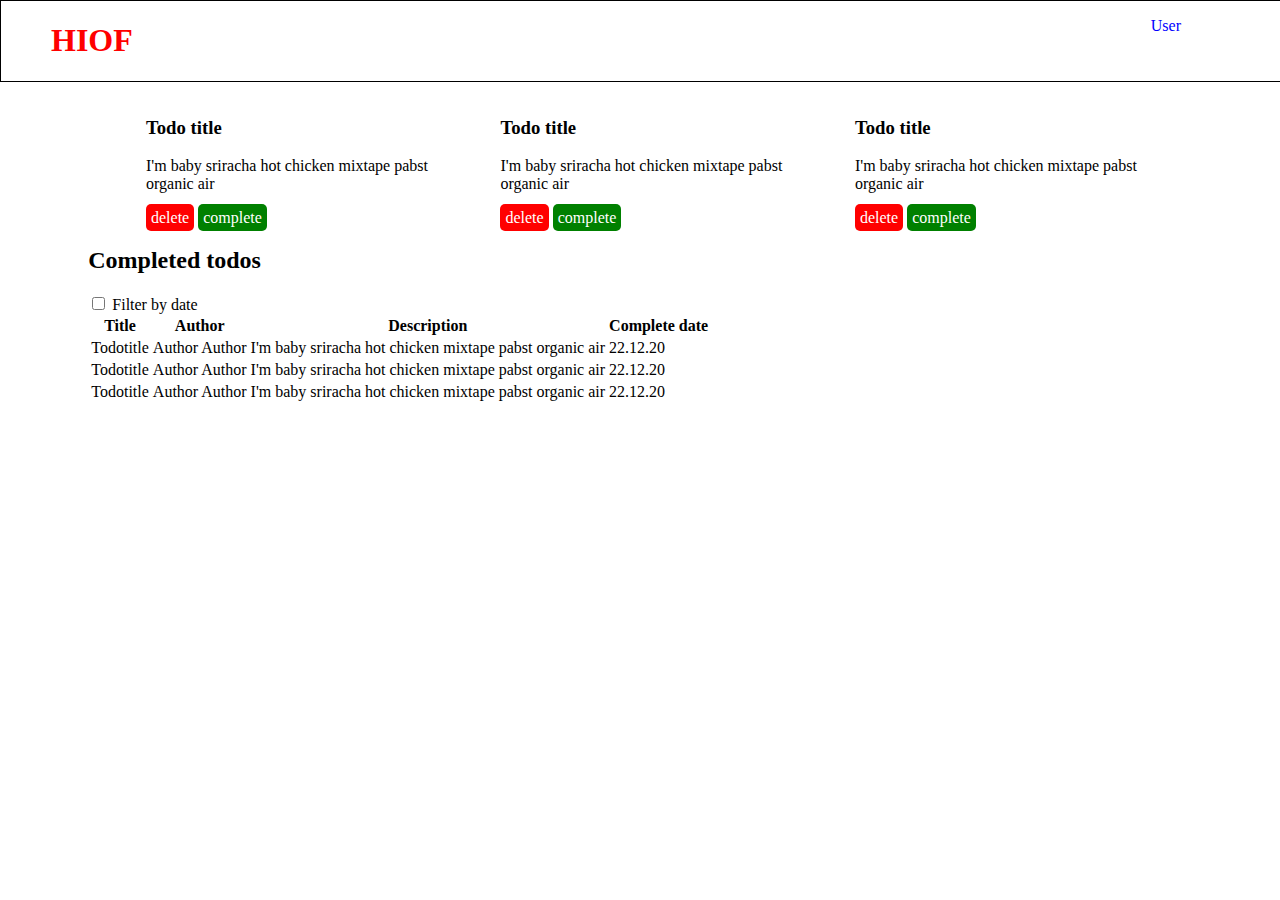
==== index.html @ 96094aaa "Bytta til tabell +++CSS" ====
<!DOCTYPE html>
<html lang="en">
<head>
    <meta charset="UTF-8">
    <meta name="viewport" content="width=device-width, initial-scale=1.0">
    <link rel="stylesheet" type="text/css" media="screen" href="style/style.css" />
    <title>Document</title>
</head>
<body>
    <header>
        <h1 class="headerBar">HIOF</h1>

        <div id="userNameBar">
            <p class="headerBar">User</p> <p class="headerBar" id="UserName"></p>
        </div>
    </header>
   
    <main>
        <ul id="todoList">
            <li class="todo">
                <h3>Todo title</h3>
                    <p>I'm baby sriracha hot chicken mixtape pabst organic air</p>
                    <a class="deleteButton" href="api/delete">delete</a>
                    <a class="completeButton" href="api/complete">complete</a>
            </li>

            <li class="todo">
                <h3>Todo title</h3>
                    <p>I'm baby sriracha hot chicken mixtape pabst organic air</p>
                    <a class="deleteButton" href="api/delete">delete</a>
                    <a class="completeButton" href="api/complete">complete</a>
            </li>

            <li class="todo">
                <h3>Todo title</h3>
                    <p>I'm baby sriracha hot chicken mixtape pabst organic air</p>
                    <a class="deleteButton" href="api/delete">delete</a>
                    <a class="completeButton" href="api/complete">complete</a>
            </li>     
        </ul>

        <h2>Completed todos</h2>
            <input type="checkbox" name="filterByDate">
            <label for="filterByDate">Filter by date</label>

            <table>
                <tr>
                    <th>Title</th>
                    <th>Author</th>
                    <th>Description</th>
                    <th>Complete date</th>
                </tr>

                <tr>
                    <td>Todotitle</td>
                    <td>Author Author</td>
                    <td>I'm baby sriracha hot chicken mixtape pabst organic air</td>
                    <td>22.12.20</td>
                </tr>
                <tr>
                    <td>Todotitle</td>
                    <td>Author Author</td>
                    <td>I'm baby sriracha hot chicken mixtape pabst organic air</td>
                    <td>22.12.20</td>
                </tr>
                <tr>
                    <td>Todotitle</td>
                    <td>Author Author</td>
                    <td>I'm baby sriracha hot chicken mixtape pabst organic air</td>
                    <td>22.12.20</td>
                </tr>
            </table>

        </main>
    
</body>
</html>
---- style/style.css ----
header {
    grid-area: header;
  }
main {
    grid-area: main;
  }

body{
    margin: 0 auto;
    display:grid;
   
    grid-template-areas:
    "header header header"
    "main main main";
    Grid-template-columns: 1fr 1fr 1fr;
}

header {
    display: inline-block;
    width: 100%;
    position: relative;
    grid-column-start: 1;
    grid-column-end: 4;
    width: 100 auto;
    color: red;
    border: 1px solid black;
}

h1{
    width: 150px;
    margin-left: 50px;
    float:left;
}

#userNameBar{
    float: right;
    color:blue;
    margin-right: 100px;
}

main{
    max-width:1500px;
    margin:0 auto;
}

#todoList{
    display: flex;
    flex-direction: row;
    flex-wrap:wrap;
    justify-content: space-around;
}

.todo{
    list-style: none;
    width: 30%;
}

.deleteButton{
    text-decoration: none;
    color:white;
    background-color: red;
    padding:5px;
    border-radius: 5px;
}

.completeButton{
    text-decoration: none;
    color:white;
    background-color: green;
    padding:5px;
    border-radius: 5px;
}
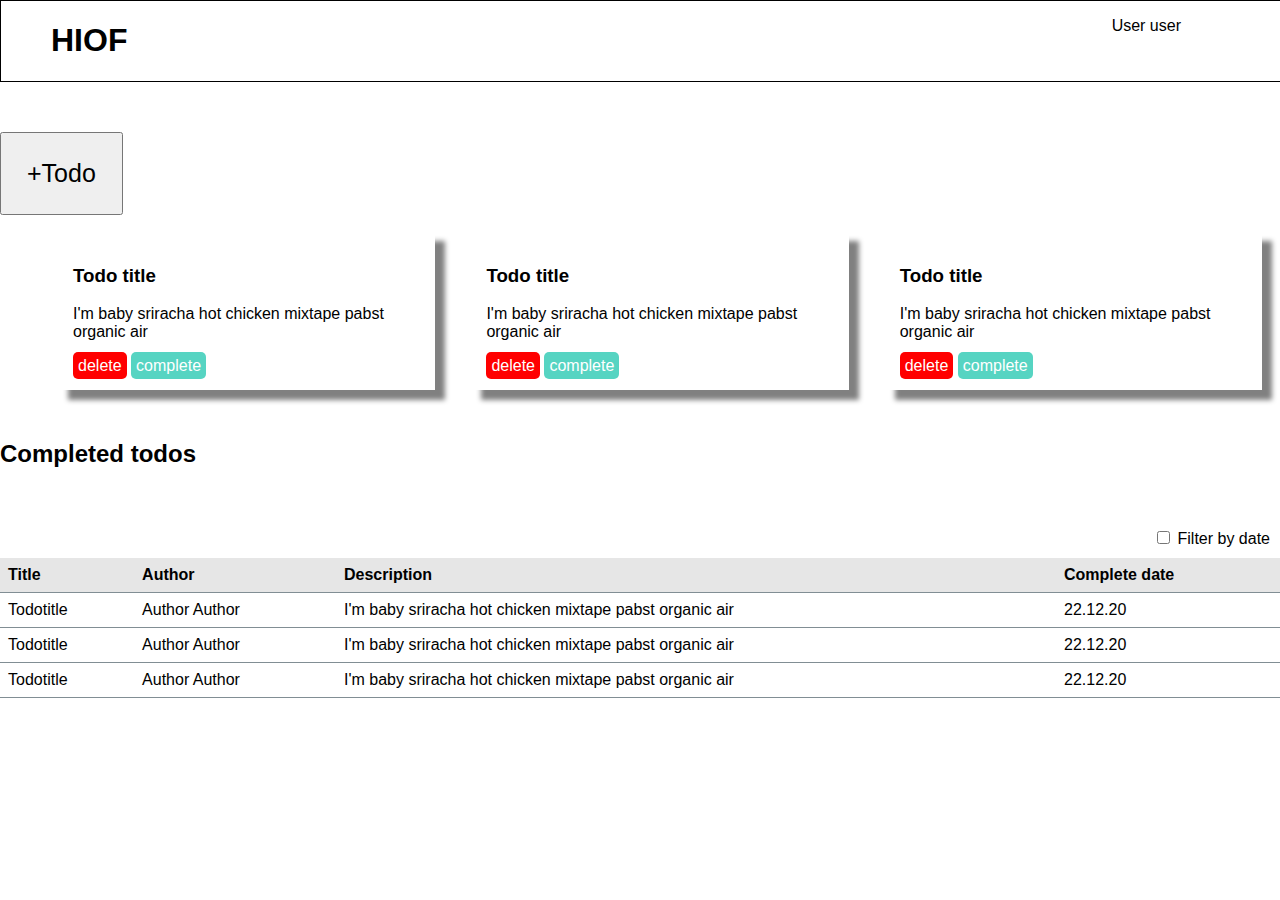
==== commit d9a46fbc: "Lagt til modal" ====
--- a/index.html
+++ b/index.html
@@ -5,17 +5,69 @@
     <meta name="viewport" content="width=device-width, initial-scale=1.0">
     <link rel="stylesheet" type="text/css" media="screen" href="style/style.css" />
     <title>Document</title>
+    <script>
+
+        window.onload = startup;
+
+        function startup(){
+            var modal = document.getElementById("createTodoModal");
+            // Get the button that opens the modal
+            var btn = document.getElementById("newTodo");
+            // Get the <span> element that closes the modal
+            var span = document.getElementsByClassName("close")[0];
+            // When the user clicks on the button, open the modal
+            btn.onclick = function() {
+            modal.style.display = "block";
+            }
+            // When the user clicks on <span> (x), close the modal
+            span.onclick = function() {
+            modal.style.display = "none";
+            }
+
+            // When the user clicks anywhere outside of the modal, close it
+            window.onclick = function(event) {
+                if (event.target == modal) {
+                    modal.style.display = "none";
+                }
+            }
+        }
+    </script>
 </head>
 <body>
     <header>
         <h1 class="headerBar">HIOF</h1>
 
         <div id="userNameBar">
-            <p class="headerBar">User</p> <p class="headerBar" id="UserName"></p>
+            <p class="headerBar">User user</p>
         </div>
     </header>
    
     <main>
+        <button id="newTodo">+Todo </button>
+
+        <div id="createTodoModal" class="modal">
+            <div class="modal-content">
+
+                <div id=modalHeader>
+                    <span class="close">&times;</span>
+                    <h2>Create todo</h2>
+                </div>
+                
+                <label for="title">Title:</label>
+                <input type="text" id="title">
+
+                <label for="description">Description:</label>
+                <input type="text" id="description">
+
+                <label for="author">Author:</label>
+                <input type="text" id="author">
+
+
+            </div>
+
+
+        </div>
+
         <ul id="todoList">
             <li class="todo">
                 <h3>Todo title</h3>
@@ -39,11 +91,13 @@
             </li>     
         </ul>
 
-        <h2>Completed todos</h2>
-            <input type="checkbox" name="filterByDate">
-            <label for="filterByDate">Filter by date</label>
+        <h2 id="completedTodosHeading">Completed todos</h2>
+            <div id="checkboxContainer">
+                <input type="checkbox" name="filterByDate" id="filterByDateCheckbox">
+                <label for="filterByDate">Filter by date</label>
+            </div>    
 
-            <table>
+            <table id="completedTodos">
                 <tr>
                     <th>Title</th>
                     <th>Author</th>
--- a/style/style.css
+++ b/style/style.css
@@ -1,3 +1,7 @@
+*{
+    font-family: Tahoma,Verdana,Segoe,sans-serif; 
+}
+
 header {
     grid-area: header;
   }
@@ -22,25 +26,29 @@
     grid-column-start: 1;
     grid-column-end: 4;
     width: 100 auto;
-    color: red;
     border: 1px solid black;
 }
 
 h1{
-    width: 150px;
     margin-left: 50px;
     float:left;
 }
 
 #userNameBar{
     float: right;
-    color:blue;
+    text-align: center;
     margin-right: 100px;
 }
 
 main{
     max-width:1500px;
     margin:0 auto;
+}
+
+#newTodo{
+    padding:25px;
+    font-size: 25px;
+    margin-top: 50px;
 }
 
 #todoList{
@@ -51,8 +59,11 @@
 }
 
 .todo{
+    padding:15px;
     list-style: none;
-    width: 30%;
+    width: 28%;
+    box-shadow: 10px 10px 5px  gray;
+
 }
 
 .deleteButton{
@@ -63,10 +74,87 @@
     border-radius: 5px;
 }
 
+#completedTodosHeading{
+    margin:50px 0 50px 0;
+}
+
+#checkboxContainer{
+    margin:10px;
+    float:right;
+}
+
 .completeButton{
     text-decoration: none;
     color:white;
-    background-color: green;
+    background-color: #56D4C2;
     padding:5px;
     border-radius: 5px;
 }
+
+#completedTodos{
+    width:100%;
+    margin:0 auto;
+    border-collapse: collapse;
+    white-space: nowrap;
+    overflow: hidden;
+    text-overflow: ellipsis;
+}
+
+th{
+    padding:8px;
+    background:#E6E6E6;
+    text-align: left;
+
+}
+
+#completedTodos tr{
+    border-bottom: 1px solid #818E94;
+}
+
+#completedTodos td{
+    padding:8px;
+}
+
+.modal {
+    display: none; /* Hidden by default */
+    position: fixed; /* Stay in place */
+    z-index: 1; /* Sit on top */
+    padding-top: 100px; /* Location of the box */
+    left: 0;
+    top: 0;
+    width: 100%; /* Full width */
+    height: 100%; /* Full height */
+    overflow: auto; /* Enable scroll if needed */
+    background-color: rgb(0,0,0); /* Fallback color */
+    background-color: rgba(0,0,0,0.4); /* Black w/ opacity */
+  }
+  
+  /* Modal Content */
+  .modal-content {
+    background-color: #fefefe;
+    margin: auto;
+    padding: 20px;
+    border: 1px solid #888;
+    width: 80%;
+  }
+
+  #modalHeader{
+      border-bottom: 1px solid black;
+  }
+  
+  /* The Close Button */
+  .close {
+    color: #aaaaaa;
+    float: right;
+    font-size: 28px;
+    font-weight: bold;
+  }
+  
+  .close:hover,
+  .close:focus {
+    color: #000;
+    text-decoration: none;
+    cursor: pointer;
+  }
+
+
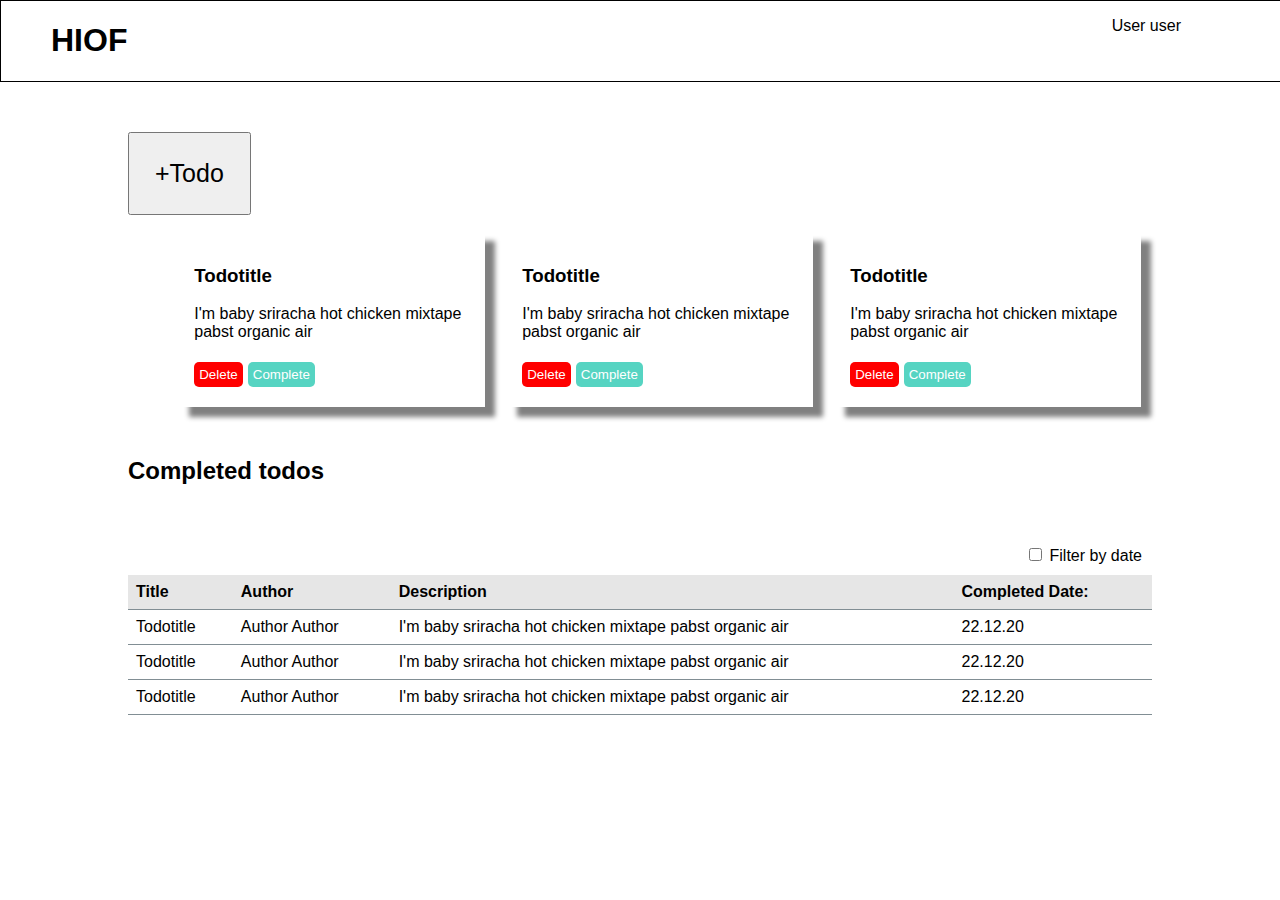
==== commit fa51e960: "Fiksa add av complete og todos" ====
--- a/index.html
+++ b/index.html
@@ -7,24 +7,124 @@
     <title>Document</title>
     <script>
 
+        var todos = [{id:1,title:"Todotitle",description:"I'm baby sriracha hot chicken mixtape pabst organic air"},
+                     {id:2,title:"Todotitle",description:"I'm baby sriracha hot chicken mixtape pabst organic air"},
+                     {id:3,title:"Todotitle",description:"I'm baby sriracha hot chicken mixtape pabst organic air"}];
+        var completedTodos = [{id:4,title:"Todotitle",author:"Author Author",description:"I'm baby sriracha hot chicken mixtape pabst organic air", completedDate:"22.12.20"},
+                             {id:4,title:"Todotitle",author:"Author Author",description:"I'm baby sriracha hot chicken mixtape pabst organic air", completedDate:"22.12.20"},
+                             {id:4,title:"Todotitle",author:"Author Author",description:"I'm baby sriracha hot chicken mixtape pabst organic air", completedDate:"22.12.20"} ]
+
         window.onload = startup;
 
         function startup(){
             var modal = document.getElementById("createTodoModal");
-            // Get the button that opens the modal
+
             var btn = document.getElementById("newTodo");
-            // Get the <span> element that closes the modal
+
             var span = document.getElementsByClassName("close")[0];
-            // When the user clicks on the button, open the modal
+
             btn.onclick = function() {
-            modal.style.display = "block";
-            }
-            // When the user clicks on <span> (x), close the modal
-            span.onclick = function() {
-            modal.style.display = "none";
+                modal.style.display = "block";
             }
 
-            // When the user clicks anywhere outside of the modal, close it
+            addTodo();
+            addCompletedTodos();
+
+
+            function addTodo(){
+
+                //Sletter alt som var der fra før, lager alt på nytt.
+                document.getElementById("todoList").innerHTML=null;
+            
+                for(i=0;i<todos.length;i++){
+                    var title = todos[i].title;
+                    var description = todos[i].description;
+                    var id = todos[i].id;
+
+                    var listElement = document.createElement("li")
+                    listElement.className = "todo";
+
+                    var h3 = document.createElement("h3");
+                    h3.innerHTML = title;
+
+                    var p = document.createElement("p");
+                    p.innerHTML = description;
+
+                    //LAg med delete value
+                    var deleteButton = document.createElement("button");
+                        deleteButton.innerHTML = "Delete";
+                        deleteButton.className="deleteButton";
+                        deleteButton.value = id;
+
+                    var completeButton = document.createElement("button");
+                        completeButton.innerHTML = "Complete";
+                        completeButton.className = "completeButton";
+                        completeButton.value = id;
+
+                    listElement.appendChild(h3);
+                    listElement.appendChild(p);
+                    listElement.appendChild(deleteButton);
+                    listElement.appendChild(completeButton);
+
+                    document.getElementById("todoList").appendChild(listElement);
+                }
+            }
+
+
+            function addCompletedTodos(){
+                
+                //Adder først headingene: Gjør programmatisk sånn at en ikke sletter disse når funksjonen kalles på ny.
+                    var headingRow = document.createElement("tr");
+                    var headingTitle = document.createElement("th");
+                        headingTitle.innerHTML = "Title";
+                    var headingAuthor = document.createElement("th");
+                        headingAuthor.innerHTML = "Author";
+                    var headingDescription = document.createElement("th");
+                        headingDescription.innerHTML = "Description";
+                    var headingDate = document.createElement("th");
+                        headingDate.innerHTML = "Completed Date:"
+
+                        headingRow.appendChild(headingTitle); headingRow.appendChild(headingAuthor);
+                        headingRow.appendChild(headingDescription);
+                        headingRow.appendChild(headingDate);
+
+                        document.getElementById("completedTodos").appendChild(headingRow);
+
+
+
+                for(i=0;i<completedTodos.length;i++){
+                    var title = completedTodos[i].title;
+                    var description = completedTodos[i].description;
+                    var author = completedTodos[i].author;
+                    var date = completedTodos[i].completedDate;
+
+                    var tableRow = document.createElement("tr");
+
+                    var titleCell = document.createElement("td");
+                        titleCell.innerHTML = title;
+                    var descriptionCell = document.createElement("td"); 
+                        descriptionCell.innerHTML = description;
+
+                    var authorCell = document.createElement("td");
+                        authorCell.innerHTML = author;
+                    var dateCell = document.createElement("td");
+                        dateCell.innerHTML = date;
+
+
+                    tableRow.appendChild(titleCell);
+                    tableRow.appendChild(authorCell);
+                    tableRow.appendChild(descriptionCell);
+                    tableRow.appendChild(dateCell);
+
+                    document.getElementById("completedTodos").appendChild(tableRow);
+
+                }
+            }
+
+            span.onclick = function() {
+                modal.style.display = "none";
+            }
+
             window.onclick = function(event) {
                 if (event.target == modal) {
                     modal.style.display = "none";
@@ -45,6 +145,8 @@
     <main>
         <button id="newTodo">+Todo </button>
 
+        <!-- MODAL! -->
+
         <div id="createTodoModal" class="modal">
             <div class="modal-content">
 
@@ -52,43 +154,27 @@
                     <span class="close">&times;</span>
                     <h2>Create todo</h2>
                 </div>
-                
-                <label for="title">Title:</label>
-                <input type="text" id="title">
+                <ul>
+                    <li>
+                        <label for="title">Title:</label>
+                        <input type="text" id="title">
+                    </li>
 
-                <label for="description">Description:</label>
-                <input type="text" id="description">
+                    <li>
+                        <label for="description">Description:</label>
+                        <input type="text" id="description">
+                    </li>
 
-                <label for="author">Author:</label>
-                <input type="text" id="author">
-
-
+                    <li>
+                        <label for="author">Author:</label>
+                        <input type="text" id="author">
+                    </li>
+                </ul>
             </div>
-
-
         </div>
 
         <ul id="todoList">
-            <li class="todo">
-                <h3>Todo title</h3>
-                    <p>I'm baby sriracha hot chicken mixtape pabst organic air</p>
-                    <a class="deleteButton" href="api/delete">delete</a>
-                    <a class="completeButton" href="api/complete">complete</a>
-            </li>
-
-            <li class="todo">
-                <h3>Todo title</h3>
-                    <p>I'm baby sriracha hot chicken mixtape pabst organic air</p>
-                    <a class="deleteButton" href="api/delete">delete</a>
-                    <a class="completeButton" href="api/complete">complete</a>
-            </li>
-
-            <li class="todo">
-                <h3>Todo title</h3>
-                    <p>I'm baby sriracha hot chicken mixtape pabst organic air</p>
-                    <a class="deleteButton" href="api/delete">delete</a>
-                    <a class="completeButton" href="api/complete">complete</a>
-            </li>     
+              <li>test</li>
         </ul>
 
         <h2 id="completedTodosHeading">Completed todos</h2>
@@ -98,31 +184,7 @@
             </div>    
 
             <table id="completedTodos">
-                <tr>
-                    <th>Title</th>
-                    <th>Author</th>
-                    <th>Description</th>
-                    <th>Complete date</th>
-                </tr>
 
-                <tr>
-                    <td>Todotitle</td>
-                    <td>Author Author</td>
-                    <td>I'm baby sriracha hot chicken mixtape pabst organic air</td>
-                    <td>22.12.20</td>
-                </tr>
-                <tr>
-                    <td>Todotitle</td>
-                    <td>Author Author</td>
-                    <td>I'm baby sriracha hot chicken mixtape pabst organic air</td>
-                    <td>22.12.20</td>
-                </tr>
-                <tr>
-                    <td>Todotitle</td>
-                    <td>Author Author</td>
-                    <td>I'm baby sriracha hot chicken mixtape pabst organic air</td>
-                    <td>22.12.20</td>
-                </tr>
             </table>
 
         </main>
--- a/style/style.css
+++ b/style/style.css
@@ -41,6 +41,7 @@
 }
 
 main{
+    width:80%;
     max-width:1500px;
     margin:0 auto;
 }
@@ -67,11 +68,24 @@
 }
 
 .deleteButton{
+    border: none;
     text-decoration: none;
     color:white;
     background-color: red;
     padding:5px;
     border-radius: 5px;
+
+    margin:5;
+}
+
+.completeButton{
+    border: none;
+    text-decoration: none;
+    color:white;
+    background-color: #56D4C2;
+    padding:5px;
+    border-radius: 5px;
+    margin:5px;
 }
 
 #completedTodosHeading{
@@ -83,13 +97,7 @@
     float:right;
 }
 
-.completeButton{
-    text-decoration: none;
-    color:white;
-    background-color: #56D4C2;
-    padding:5px;
-    border-radius: 5px;
-}
+
 
 #completedTodos{
     width:100%;
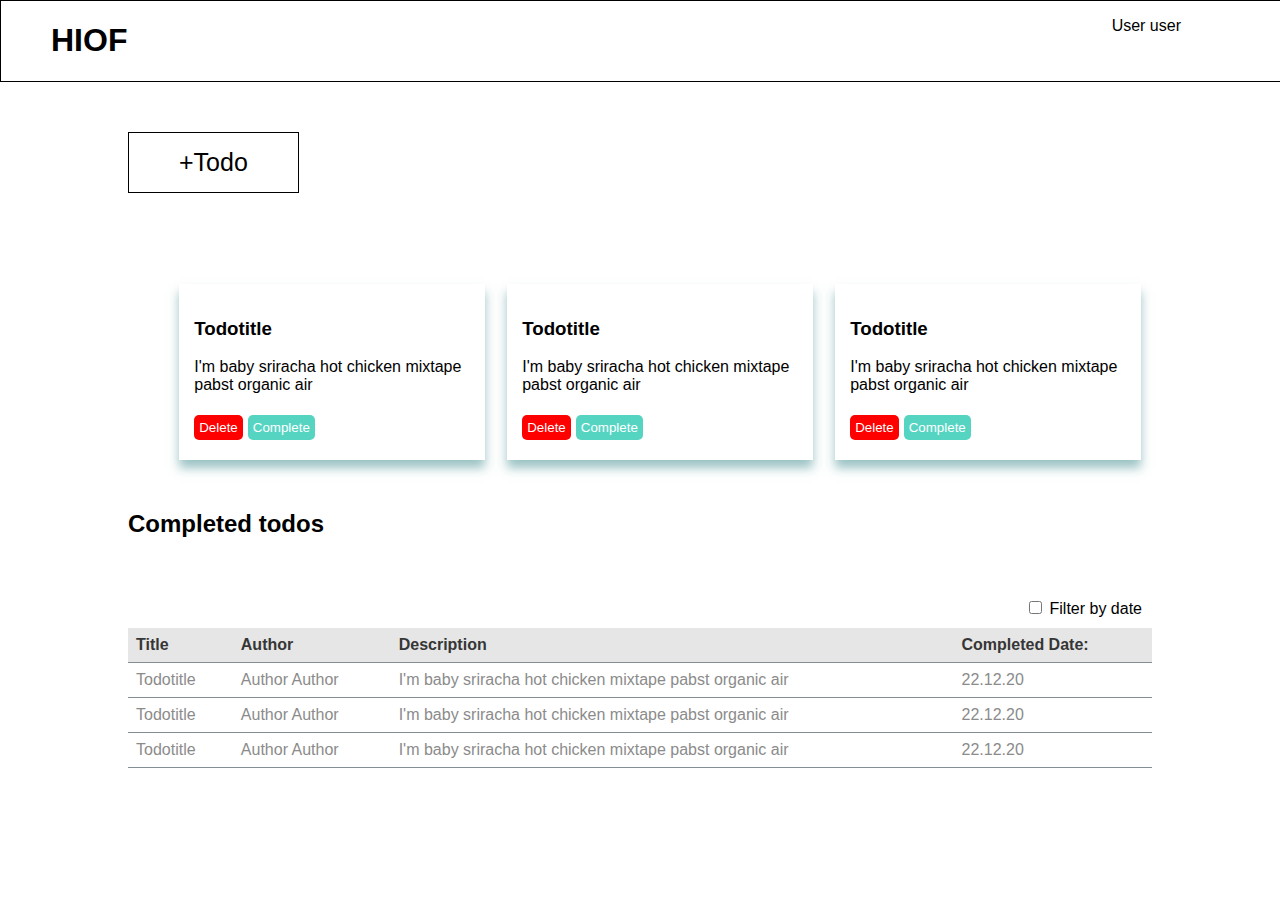
==== commit c748e50b: "refactor + css" ====
--- a/index.html
+++ b/index.html
@@ -4,134 +4,9 @@
     <meta charset="UTF-8">
     <meta name="viewport" content="width=device-width, initial-scale=1.0">
     <link rel="stylesheet" type="text/css" media="screen" href="style/style.css" />
-    <title>Document</title>
-    <script>
+    <title>oblig2</title>
+    <script type="text/javascript" src="script/script.js"></script>
 
-        var todos = [{id:1,title:"Todotitle",description:"I'm baby sriracha hot chicken mixtape pabst organic air"},
-                     {id:2,title:"Todotitle",description:"I'm baby sriracha hot chicken mixtape pabst organic air"},
-                     {id:3,title:"Todotitle",description:"I'm baby sriracha hot chicken mixtape pabst organic air"}];
-        var completedTodos = [{id:4,title:"Todotitle",author:"Author Author",description:"I'm baby sriracha hot chicken mixtape pabst organic air", completedDate:"22.12.20"},
-                             {id:4,title:"Todotitle",author:"Author Author",description:"I'm baby sriracha hot chicken mixtape pabst organic air", completedDate:"22.12.20"},
-                             {id:4,title:"Todotitle",author:"Author Author",description:"I'm baby sriracha hot chicken mixtape pabst organic air", completedDate:"22.12.20"} ]
-
-        window.onload = startup;
-
-        function startup(){
-            var modal = document.getElementById("createTodoModal");
-
-            var btn = document.getElementById("newTodo");
-
-            var span = document.getElementsByClassName("close")[0];
-
-            btn.onclick = function() {
-                modal.style.display = "block";
-            }
-
-            addTodo();
-            addCompletedTodos();
-
-
-            function addTodo(){
-
-                //Sletter alt som var der fra før, lager alt på nytt.
-                document.getElementById("todoList").innerHTML=null;
-            
-                for(i=0;i<todos.length;i++){
-                    var title = todos[i].title;
-                    var description = todos[i].description;
-                    var id = todos[i].id;
-
-                    var listElement = document.createElement("li")
-                    listElement.className = "todo";
-
-                    var h3 = document.createElement("h3");
-                    h3.innerHTML = title;
-
-                    var p = document.createElement("p");
-                    p.innerHTML = description;
-
-                    //LAg med delete value
-                    var deleteButton = document.createElement("button");
-                        deleteButton.innerHTML = "Delete";
-                        deleteButton.className="deleteButton";
-                        deleteButton.value = id;
-
-                    var completeButton = document.createElement("button");
-                        completeButton.innerHTML = "Complete";
-                        completeButton.className = "completeButton";
-                        completeButton.value = id;
-
-                    listElement.appendChild(h3);
-                    listElement.appendChild(p);
-                    listElement.appendChild(deleteButton);
-                    listElement.appendChild(completeButton);
-
-                    document.getElementById("todoList").appendChild(listElement);
-                }
-            }
-
-
-            function addCompletedTodos(){
-                
-                //Adder først headingene: Gjør programmatisk sånn at en ikke sletter disse når funksjonen kalles på ny.
-                    var headingRow = document.createElement("tr");
-                    var headingTitle = document.createElement("th");
-                        headingTitle.innerHTML = "Title";
-                    var headingAuthor = document.createElement("th");
-                        headingAuthor.innerHTML = "Author";
-                    var headingDescription = document.createElement("th");
-                        headingDescription.innerHTML = "Description";
-                    var headingDate = document.createElement("th");
-                        headingDate.innerHTML = "Completed Date:"
-
-                        headingRow.appendChild(headingTitle); headingRow.appendChild(headingAuthor);
-                        headingRow.appendChild(headingDescription);
-                        headingRow.appendChild(headingDate);
-
-                        document.getElementById("completedTodos").appendChild(headingRow);
-
-
-
-                for(i=0;i<completedTodos.length;i++){
-                    var title = completedTodos[i].title;
-                    var description = completedTodos[i].description;
-                    var author = completedTodos[i].author;
-                    var date = completedTodos[i].completedDate;
-
-                    var tableRow = document.createElement("tr");
-
-                    var titleCell = document.createElement("td");
-                        titleCell.innerHTML = title;
-                    var descriptionCell = document.createElement("td"); 
-                        descriptionCell.innerHTML = description;
-
-                    var authorCell = document.createElement("td");
-                        authorCell.innerHTML = author;
-                    var dateCell = document.createElement("td");
-                        dateCell.innerHTML = date;
-
-
-                    tableRow.appendChild(titleCell);
-                    tableRow.appendChild(authorCell);
-                    tableRow.appendChild(descriptionCell);
-                    tableRow.appendChild(dateCell);
-
-                    document.getElementById("completedTodos").appendChild(tableRow);
-
-                }
-            }
-
-            span.onclick = function() {
-                modal.style.display = "none";
-            }
-
-            window.onclick = function(event) {
-                if (event.target == modal) {
-                    modal.style.display = "none";
-                }
-            }
-        }
-    </script>
 </head>
 <body>
     <header>
@@ -154,22 +29,19 @@
                     <span class="close">&times;</span>
                     <h2>Create todo</h2>
                 </div>
-                <ul>
-                    <li>
-                        <label for="title">Title:</label>
-                        <input type="text" id="title">
-                    </li>
-
-                    <li>
-                        <label for="description">Description:</label>
-                        <input type="text" id="description">
-                    </li>
-
-                    <li>
-                        <label for="author">Author:</label>
-                        <input type="text" id="author">
-                    </li>
-                </ul>
+                
+                <div id="inputWrapper">
+                    <label for="title">Title:</label>
+                    <input class="inputFelt" type="text" id="title">
+                
+                    <label for="description">Description:</label>
+                    <input class="inputFelt" type="text" id="description">
+                 
+                    <label for="author">Author:</label>
+                    <input class="inputFelt" type="text" id="author">
+               
+                    <button id="createButton">Create</button>
+                </div>
             </div>
         </div>
 
--- a/style/style.css
+++ b/style/style.css
@@ -47,9 +47,12 @@
 }
 
 #newTodo{
-    padding:25px;
+    border: 1px solid black;
+    background:white;
+    padding:15px 50px;
     font-size: 25px;
     margin-top: 50px;
+    margin-bottom: 75px;
 }
 
 #todoList{
@@ -63,7 +66,7 @@
     padding:15px;
     list-style: none;
     width: 28%;
-    box-shadow: 10px 10px 5px  gray;
+    box-shadow: 0px 8px 10px  #3d898b83;
 
 }
 
@@ -109,6 +112,7 @@
 }
 
 th{
+    color:#363636;
     padding:8px;
     background:#E6E6E6;
     text-align: left;
@@ -117,6 +121,7 @@
 
 #completedTodos tr{
     border-bottom: 1px solid #818E94;
+    color: #8B8B8B;
 }
 
 #completedTodos td{
@@ -125,29 +130,51 @@
 
 .modal {
     display: none; /* Hidden by default */
-    position: fixed; /* Stay in place */
-    z-index: 1; /* Sit on top */
-    padding-top: 100px; /* Location of the box */
+    position: fixed;
     left: 0;
     top: 0;
-    width: 100%; /* Full width */
-    height: 100%; /* Full height */
-    overflow: auto; /* Enable scroll if needed */
-    background-color: rgb(0,0,0); /* Fallback color */
-    background-color: rgba(0,0,0,0.4); /* Black w/ opacity */
+
+    z-index: 1; 
+    padding-top: 200px; 
+
+    width: 100%; 
+    height: 100%; 
+    overflow: auto; 
+    background-color: rgb(0,0,0); 
+    background-color: rgba(0,0,0,0.4);
   }
   
-  /* Modal Content */
   .modal-content {
-    background-color: #fefefe;
-    margin: auto;
-    padding: 20px;
+    border-radius: 20px;
+    background-color: white;
+    margin: 0 auto;
     border: 1px solid #888;
-    width: 80%;
+    width:30%;
+  }
+
+  #inputWrapper{
+    width:80%;
+    padding:20px;
+    margin:0 auto;
+  }
+
+  .inputFelt{
+      width:100%;
+      margin: 5px;
+      border: 1px solid black;
+      border-radius:3px;
+  }
+
+  #createButton{
+      color: white;
+      border:none;
+      width:100%;
+      background-color: #56D4C2;
   }
 
   #modalHeader{
       border-bottom: 1px solid black;
+      padding:20px;
   }
   
   /* The Close Button */
